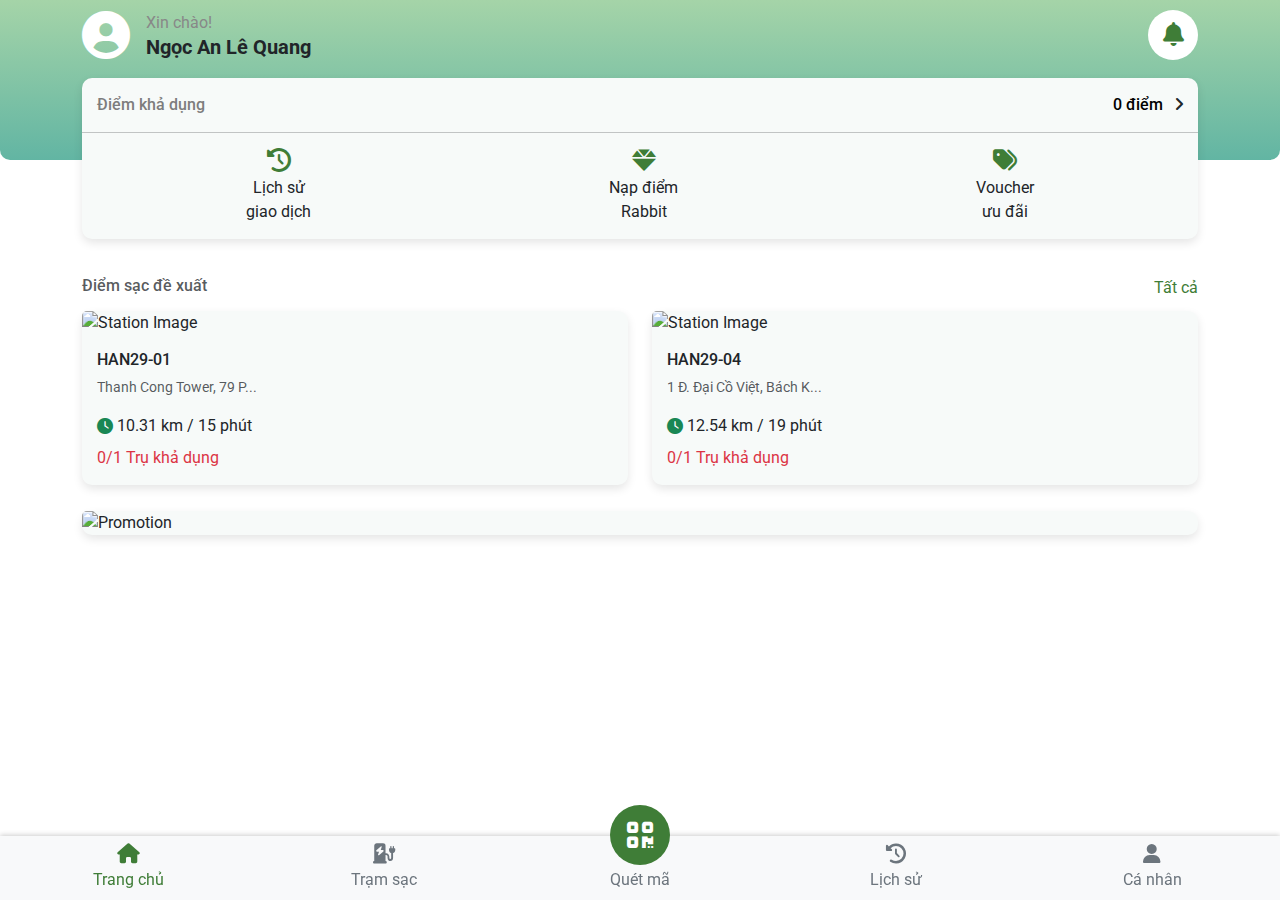
==== index.html @ aa5a1d65 "first commit" ====
<!DOCTYPE html>
<html lang="vi">

<head>
    <meta charset="UTF-8">
    <meta name="viewport" content="width=device-width, initial-scale=1.0">
    <title>Evhub</title>
    <link href="https://cdnjs.cloudflare.com/ajax/libs/bootstrap/5.3.0/css/bootstrap.min.css" rel="stylesheet">
    <link href="https://cdnjs.cloudflare.com/ajax/libs/font-awesome/6.0.0/css/all.min.css" rel="stylesheet">
    <link href="https://fonts.googleapis.com/css2?family=Roboto:wght@400;500;700&display=swap" rel="stylesheet">
    <link rel="stylesheet" href="./css/style.css">
</head>

<body>

    <!-- Header -->
    <header class="header">
        <div class="subheader">
            <div class="container d-flex align-items-center">
                <div class="me-3">
                    <i class="fas fa-user-circle fa-3x box-logo"></i>
                </div>
                <div>
                    <p class="mb-0">Xin chào!</p>
                    <h5 class="mb-0">Ngọc An Lê Quang</h5>
                </div>
                <a href="javascript:void(0)" class="notify">
                    <i class="fas fa-bell"></i>
                </a>
            </div>
        </div>
        <div class="points-box">
            <div class="container">
                <div class="card">
                    <div class="card-body d-flex justify-content-between align-items-center point-row">
                        <h6 class="mb-0">Điểm khả dụng</h6>
                        <div>
                            <h6 class="mb-0 point-number d-inline-block me-2">0 điểm</h6>
                            <i class="fa-solid fa-angle-right"></i>
                        </div>
                    </div>
                    <hr class="point-hr" />
                    <div class="card-body d-flex justify-content-around">
                        <div class="text-center">
                            <i class="fas fa-history card-icon"></i>
                            <p class="mb-0">Lịch sử<br />giao dịch</p>
                        </div>
                        <div class="text-center">
                            <i class="fas fa-gem card-icon"></i>
                            <p class="mb-0">Nạp điểm<br />Rabbit</p>
                        </div>
                        <div class="text-center">
                            <i class="fas fa-tags card-icon"></i>
                            <p class="mb-0">Voucher<br />ưu đãi</p>
                        </div>
                    </div>
                </div>
            </div>
        </div>
    </header>

    <div class="wrapper">
        <!-- Điểm sạc đề xuất -->
        <div class="container mt-3 suggest">
            <div class="d-flex justify-content-between">
                <h6 class="text-muted">Điểm sạc đề xuất</h6>
                <a href="javascript:void(0)" class="suggest__all">Tất cả</a>
            </div>
            <div class="row mt-2">
                <div class="col-6">
                    <div class="card">
                        <img src="https://via.placeholder.com/150" class="card-img-top" alt="Station Image">
                        <div class="card-body">
                            <h6>HAN29-01</h6>
                            <p class="text-muted small">Thanh Cong Tower, 79 P...</p>
                            <div class="d-flex align-items-center">
                                <i class="fas fa-clock text-success me-1"></i>
                                <span>10.31 km / 15 phút</span>
                            </div>
                            <p class="text-danger mt-2 mb-0">0/1 Trụ khả dụng</p>
                        </div>
                    </div>
                </div>
                <div class="col-6">
                    <div class="card">
                        <img src="https://via.placeholder.com/150" class="card-img-top" alt="Station Image">
                        <div class="card-body">
                            <h6>HAN29-04</h6>
                            <p class="text-muted small">1 Đ. Đại Cồ Việt, Bách K...</p>
                            <div class="d-flex align-items-center">
                                <i class="fas fa-clock text-success me-1"></i>
                                <span>12.54 km / 19 phút</span>
                            </div>
                            <p class="text-danger mt-2 mb-0">0/1 Trụ khả dụng</p>
                        </div>
                    </div>
                </div>
            </div>
        </div>

        <!-- Quảng cáo -->
        <div class="container mt-3">
            <div class="card">
                <img src="https://via.placeholder.com/300x100" class="card-img-top" alt="Promotion">
            </div>
        </div>
    </div>

    <!-- Bottom Navigation -->
    <div class="bottom-nav d-flex justify-content-around">
        <a href="index.html" class="active"><i class="fas fa-home"></i><br>Trang chủ</a>
        <a href="map.html"><i class="fas fa-charging-station"></i><br>Trạm sạc</a>
        <a href="qr.html">
            <i class="fas fa-qrcode"></i>
            <br>Quét mã
        </a>
        <a href="history.html"><i class="fas fa-history"></i><br>Lịch sử</a>
        <a href="user.html"><i class="fas fa-user"></i><br>Cá nhân</a>
    </div>

    <script src="https://cdnjs.cloudflare.com/ajax/libs/bootstrap/5.3.0/js/bootstrap.bundle.min.js"></script>
</body>

</html>
---- css/style.css ----
:root {
    --main-color: #3f7d37;
    --sub-color: #a5d4a8;
}

html, body {
    width: 100%;
    height: 100%;
}

body {
    font-family: 'Roboto', sans-serif;
}

a {
    text-decoration: none;
}

.wrapper {
    overflow-y: scroll;
    padding-bottom: 100px;
    position: relative;
}

.wrapper-user {
    background-color: #e1e7e7;
}

.header {
    position: relative;
    width: 100%;
    padding-bottom: 100px;
}

.subheader, .topbar {
    background: linear-gradient(to bottom, var(--sub-color), #62b5a3);
    padding: 10px 0 100px;
    border-radius: 0 0 10px 10px;
}

.topbar {
    padding: 10px 0 50px;
    margin-bottom: 90px;
}

.subheader p {
    color: #888;
}

.subheader .box-logo {
    color: #fff;
}

.points-box {
    position: absolute;
    top: 30%;
    width: 100%;
    left: 0;
    right: 0;
}

.points-box h6 {
    color: #7d7d7d;
}

.points-box .point-number {
    color: #000;
}

.point-hr {
    margin: 0;
}

.user-hr {
    margin: 5px 0;
    border-top-color: #6d6b6b;
}

.point-row {
    padding: 13px;
}

.card-icon {
    font-size: 1.5em;
    color: var(--main-color);
}

.bottom-nav {
    position: fixed;
    bottom: 0;
    left: 0;
    right: 0;
    background-color: #f8f9fa;
    box-shadow: 0 -1px 5px rgba(0, 0, 0, 0.2);
}

.bottom-nav a {
    text-align: center;
    flex: 1 0 20%;
    padding: 8px 5px;
    color: #6c757d;
}

.bottom-nav a.active {
    color: var(--main-color);
}

.suggest__all {
    color: var(--main-color);
}

.notify {
    margin-left: auto;
    background-color: #fff;
    height: 50px;
    border-radius: 50%;
    -moz-border-radius: 50%;
    -webkit-border-radius: 50%;
    width: 50px;
    text-align: center;
    line-height: 50px;
    font-size: 24px;
    color: var(--main-color);
}

.bottom-nav a i {
    font-size: 20px;
}

.bottom-nav a:nth-child(3) {
    position: relative;
}

.bottom-nav a:nth-child(3) i {
    width: 60px;
    height: 60px;
    border-radius: 50%;
    background-color: var(--main-color);
    color: #fff;
    line-height: 60px;
    font-size: 30px;
    position: absolute;
    left: 50%;
    transform: translate(-50%, -65%);
}

.header-map {
    padding: 10px;
    display: flex;
    flex-direction: column;
    gap: 5px;
    border-radius: 10px;
    box-shadow: 0px 0px 5px rgba(0, 0, 0, 0.2);
    position: fixed;
    z-index: 2;
    width: 100%;
}

.header-map input {
    width: 100%;
    border: none;
    outline: none;
    padding: 8px;
    border-radius: 5px;
    margin-bottom: 5px;
}

#map {
    height: calc(100% - 69px);
    /* Adjusted height to include floating menu */
    width: 100%;
}

.current-location {
    background-color: white;
    padding: 10px;
    border-radius: 10px;
    box-shadow: 0px 0px 5px rgba(0, 0, 0, 0.2);
    overflow: hidden;
    display: flex;
    align-items: center;
}

.current-location i {
    margin-right: 8px;
    color: #888;
    flex-shrink: 0;
}

.current-location-text {
    display: inline-block;
    animation: marquee 10s linear infinite;
    white-space: nowrap;
    padding-left: 10px;
}

@keyframes marquee {
    0% {
        transform: translateX(100%);
    }

    100% {
        transform: translateX(-100%);
    }
}

.location-info {
    position: fixed;
    bottom: 110px;
    left: 10px;
    right: 10px;
    background-color: white;
    border-radius: 10px;
    padding: 10px;
    box-shadow: 0px 0px 5px rgba(0, 0, 0, 0.2);
    display: flex;
    align-items: center;
    gap: 15px;
}

.location-info img {
    width: 30%;
    border-radius: 10px;
}

.floating-menu {
    position: fixed;
    bottom: 0;
    width: 100%;
    background-color: white;
    border-top: 1px solid #ddd;
    display: flex;
    justify-content: space-around;
    padding: 10px 0;
    box-shadow: 0px -1px 5px rgba(0, 0, 0, 0.2);
}

.floating-menu a {
    text-decoration: none;
    color: gray;
    text-align: center;
}

.location-info .info-text {
    flex: 1;
}

#map>div+div {
    display: none;
}

.search-bar {
    display: flex;
    align-items: center;
    background-color: #fff;
    border-radius: 5px;
    padding: 5px 8px;
    box-shadow: 0px 0px 5px rgba(0, 0, 0, 0.1);
}

.search-bar i {
    margin-right: 8px;
    color: #888;
}

.search-bar input {
    border: none;
    outline: none;
    width: 100%;
    margin-bottom: 0;
}

.gmnoprint {
    display: none;
}

.full-height {
    height: 100%;
}

.info-buttons button {
    border-radius: 50%;
}

.gm-style-iw-ch {
    display: none;
}

.gm-style-iw-chr {
    margin: 5px 0;
    justify-content: end;
    align-items: center;
}

.gm-style-iw-chr button {
    width: 20px !important;
    height: 20px !important;
    /* display: none !important; */
}

.gm-style-iw-chr button span {
    margin: 0 !important;
    width: 20px !important;
    height: 20px !important;
}

.gm-style-iw-d {
    text-align: center;
}

.map-nav-list {
    position: fixed;
    z-index: 2;
    bottom: 28%;
    left: 10px;
}

.map-nav-list button {
    border-radius: 50%;
    height: 35px;
    width: 35px;
    border: 0;
}

.header-user {
    text-align: center;
    color: #333;
    border-bottom-left-radius: 25px;
    border-bottom-right-radius: 25px;
    position: absolute;
    width: 100%;
    z-index: 2;
    top: 20px;
}

.header-user img {
    width: 80px;
    height: 80px;
    border-radius: 50%;
    background-color: #ffffff;
    padding: 10px;
    margin-bottom: 5px;
}

.header-user h5 {
    font-size: 1.2rem;
    font-weight: bold;
}

.btn-login {
    background-color: var(--main-color);
    color: #fff;
    padding: 10px 20px;
    border-radius: 25px;
    border: none;
}

/* Section Title */
.section-title {
    font-size: 0.9rem;
    color: #787d77;
    margin: 20px 0 10px;
}

/* Card styles */
.card {
    border: none;
    background-color: #f7faf9;
    border-radius: 10px;
    box-shadow: 0px 4px 10px rgba(0, 0, 0, 0.1);
    margin-bottom: 10px;
}

.card-body {
    padding: 15px;
}

.support-item {
    display: flex;
    align-items: center;
    padding: 10px 0;
    justify-content: space-between;
}

.support-item i {
    font-size: 1.2rem;
    color: #007bff;
    margin-right: 10px;
}

.support-item .text {
    font-size: 0.9rem;
    color: #333;
}

.support-item .text a {
    color: #28a745;
    text-decoration: none;
}

.account-info {
    background-color: #f7faf9;
    border-radius: 15px;
    padding: 15px;
    box-shadow: 0px 4px 10px rgba(0, 0, 0, 0.1);
    text-align: center;
}

.account-info i {
    font-size: 20px;
}

.account-info p {
    font-size: 0.9rem;
    color: #555;
}

.logo {
    display: block;
    margin: 0 auto;
    width: 80px;
    height: 80px;
    margin-bottom: 20px;
}

h5 {
    font-weight: bold;
    text-align: center;
}

.form-label {
    font-size: 0.9rem;
    color: #666;
}

.form-control {
    border-radius: 8px;
    border: 1px solid #ccc;
    padding: .5rem 1rem;
}

.form-check-label {
    font-size: 0.9rem;
    color: #555;
}

.forgot-password,
.register-link {
    font-size: 0.9rem;
    color: #28a745;
    text-decoration: none;
}

.btn-submit-login {
    background-color: var(--main-color);
    color: #fff;
    border-radius: 25px;
    padding: 10px 0;
    border: none;
    width: 100%;
}

.policy-text {
    font-size: 0.8rem;
    color: #555;
    text-align: center;
}

.policy-link {
    color: #28a745;
    text-decoration: none;
}

.password-input-group {
    position: relative;
}

.password-toggle {
    position: absolute;
    top: 50%;
    right: 10px;
    transform: translateY(-50%);
    cursor: pointer;
    color: #666;
}

.scan-area {
    position: relative;
    width: 100%;
    height: 65vh;
    background-color: #f0f0f0;
    border-radius: 15px;
    overflow: hidden;
    display: flex;
    justify-content: center;
    align-items: center;
}

video {
    width: 100%;
    height: 100%;
    object-fit: cover;
}

.corner {
    position: absolute;
    width: 50px;
    height: 50px;
    border: 3px solid #66cc66;
}

.top-left {
    top: 3%;
    left: 3%;
    border-right: none;
    border-bottom: none;
}

.top-right {
    top: 3%;
    right: 3%;
    border-left: none;
    border-bottom: none;
}

.bottom-left {
    bottom: 3%;
    left: 3%;
    border-right: none;
    border-top: none;
}

.bottom-right {
    bottom: 3%;
    right: 3%;
    border-left: none;
    border-top: none;
}

.button-container {
    margin-top: 10px;
    text-align: center;
}

.footer-nav {
    position: fixed;
    bottom: 0;
    left: 0;
    width: 100%;
    background-color: #fff;
    display: flex;
    justify-content: space-around;
    padding: 10px 0;
    border-top: 1px solid #ccc;
}

.footer-nav .nav-item {
    text-align: center;
    color: #666;
    font-size: 0.85rem;
}

.footer-nav .nav-item.active {
    color: #28a745;
}

.footer-nav .nav-item i {
    font-size: 1.5rem;
}

.btn-reload {
    border-radius: 25px;
    border-color: #999;
    padding: 10px 15px;
}

.group-btn-camera-support button {
    border: 0;
    color: #000;
    font-size: 20px;
}

.wrapper-control {
    gap: 30px;
}

.wrapper-control button {
    border-radius: 25px;
    padding: 10px 25px;
    border-color: #999;
}
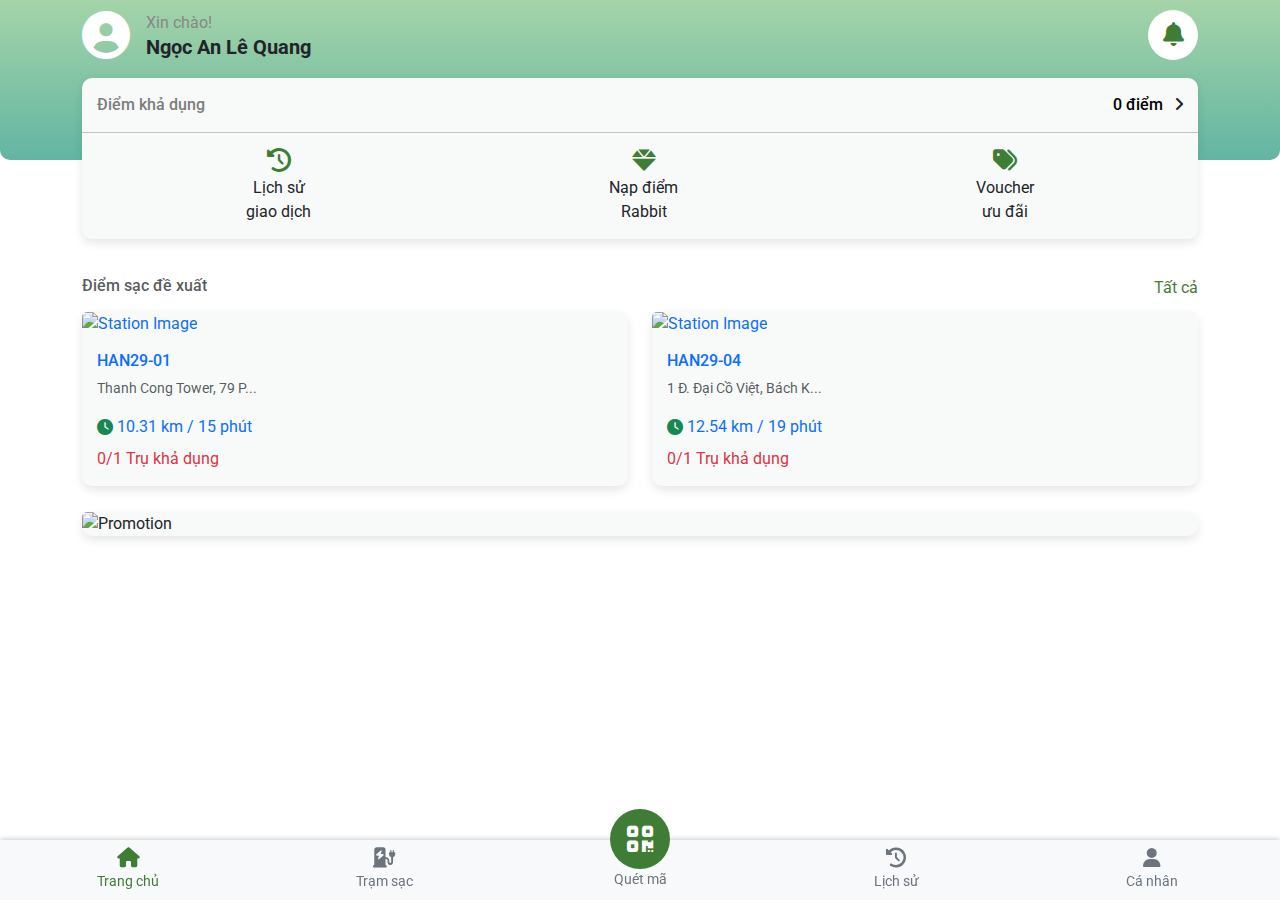
==== commit bb8e1cb3: "add multiple page" ====
--- a/index.html
+++ b/index.html
@@ -69,30 +69,34 @@
             <div class="row mt-2">
                 <div class="col-6">
                     <div class="card">
-                        <img src="https://via.placeholder.com/150" class="card-img-top" alt="Station Image">
-                        <div class="card-body">
-                            <h6>HAN29-01</h6>
-                            <p class="text-muted small">Thanh Cong Tower, 79 P...</p>
-                            <div class="d-flex align-items-center">
-                                <i class="fas fa-clock text-success me-1"></i>
-                                <span>10.31 km / 15 phút</span>
+                        <a href="station.html">
+                            <img src="https://via.placeholder.com/150" class="card-img-top" alt="Station Image">
+                            <div class="card-body">
+                                <h6>HAN29-01</h6>
+                                <p class="text-muted small">Thanh Cong Tower, 79 P...</p>
+                                <div class="d-flex align-items-center">
+                                    <i class="fas fa-clock text-success me-1"></i>
+                                    <span>10.31 km / 15 phút</span>
+                                </div>
+                                <p class="text-danger mt-2 mb-0">0/1 Trụ khả dụng</p>
                             </div>
-                            <p class="text-danger mt-2 mb-0">0/1 Trụ khả dụng</p>
-                        </div>
+                        </a>
                     </div>
                 </div>
                 <div class="col-6">
                     <div class="card">
-                        <img src="https://via.placeholder.com/150" class="card-img-top" alt="Station Image">
-                        <div class="card-body">
-                            <h6>HAN29-04</h6>
-                            <p class="text-muted small">1 Đ. Đại Cồ Việt, Bách K...</p>
-                            <div class="d-flex align-items-center">
-                                <i class="fas fa-clock text-success me-1"></i>
-                                <span>12.54 km / 19 phút</span>
+                        <a href="station.html">
+                            <img src="https://via.placeholder.com/150" class="card-img-top" alt="Station Image">
+                            <div class="card-body">
+                                <h6>HAN29-04</h6>
+                                <p class="text-muted small">1 Đ. Đại Cồ Việt, Bách K...</p>
+                                <div class="d-flex align-items-center">
+                                    <i class="fas fa-clock text-success me-1"></i>
+                                    <span>12.54 km / 19 phút</span>
+                                </div>
+                                <p class="text-danger mt-2 mb-0">0/1 Trụ khả dụng</p>
                             </div>
-                            <p class="text-danger mt-2 mb-0">0/1 Trụ khả dụng</p>
-                        </div>
+                        </a>
                     </div>
                 </div>
             </div>
--- a/css/style.css
+++ b/css/style.css
@@ -99,6 +99,7 @@
     flex: 1 0 20%;
     padding: 8px 5px;
     color: #6c757d;
+    font-size: 14px;
 }
 
 .bottom-nav a.active {
@@ -311,7 +312,7 @@
 .map-nav-list {
     position: fixed;
     z-index: 2;
-    bottom: 28%;
+    bottom: 270px;
     left: 10px;
 }
 
@@ -487,8 +488,8 @@
 .scan-area {
     position: relative;
     width: 100%;
-    height: 65vh;
-    background-color: #f0f0f0;
+    /* height: 65vh; */
+    /* background-color: #f0f0f0; */
     border-radius: 15px;
     overflow: hidden;
     display: flex;
@@ -588,4 +589,14 @@
     border-radius: 25px;
     padding: 10px 25px;
     border-color: #999;
-}+}
+
+#reader, #reader__scan_region video {
+    width: 100% !important;
+    height: 100% !important;
+    border: 0 !important;
+}
+
+#qr-shaded-region {
+    border-width: 30px !important;
+}
